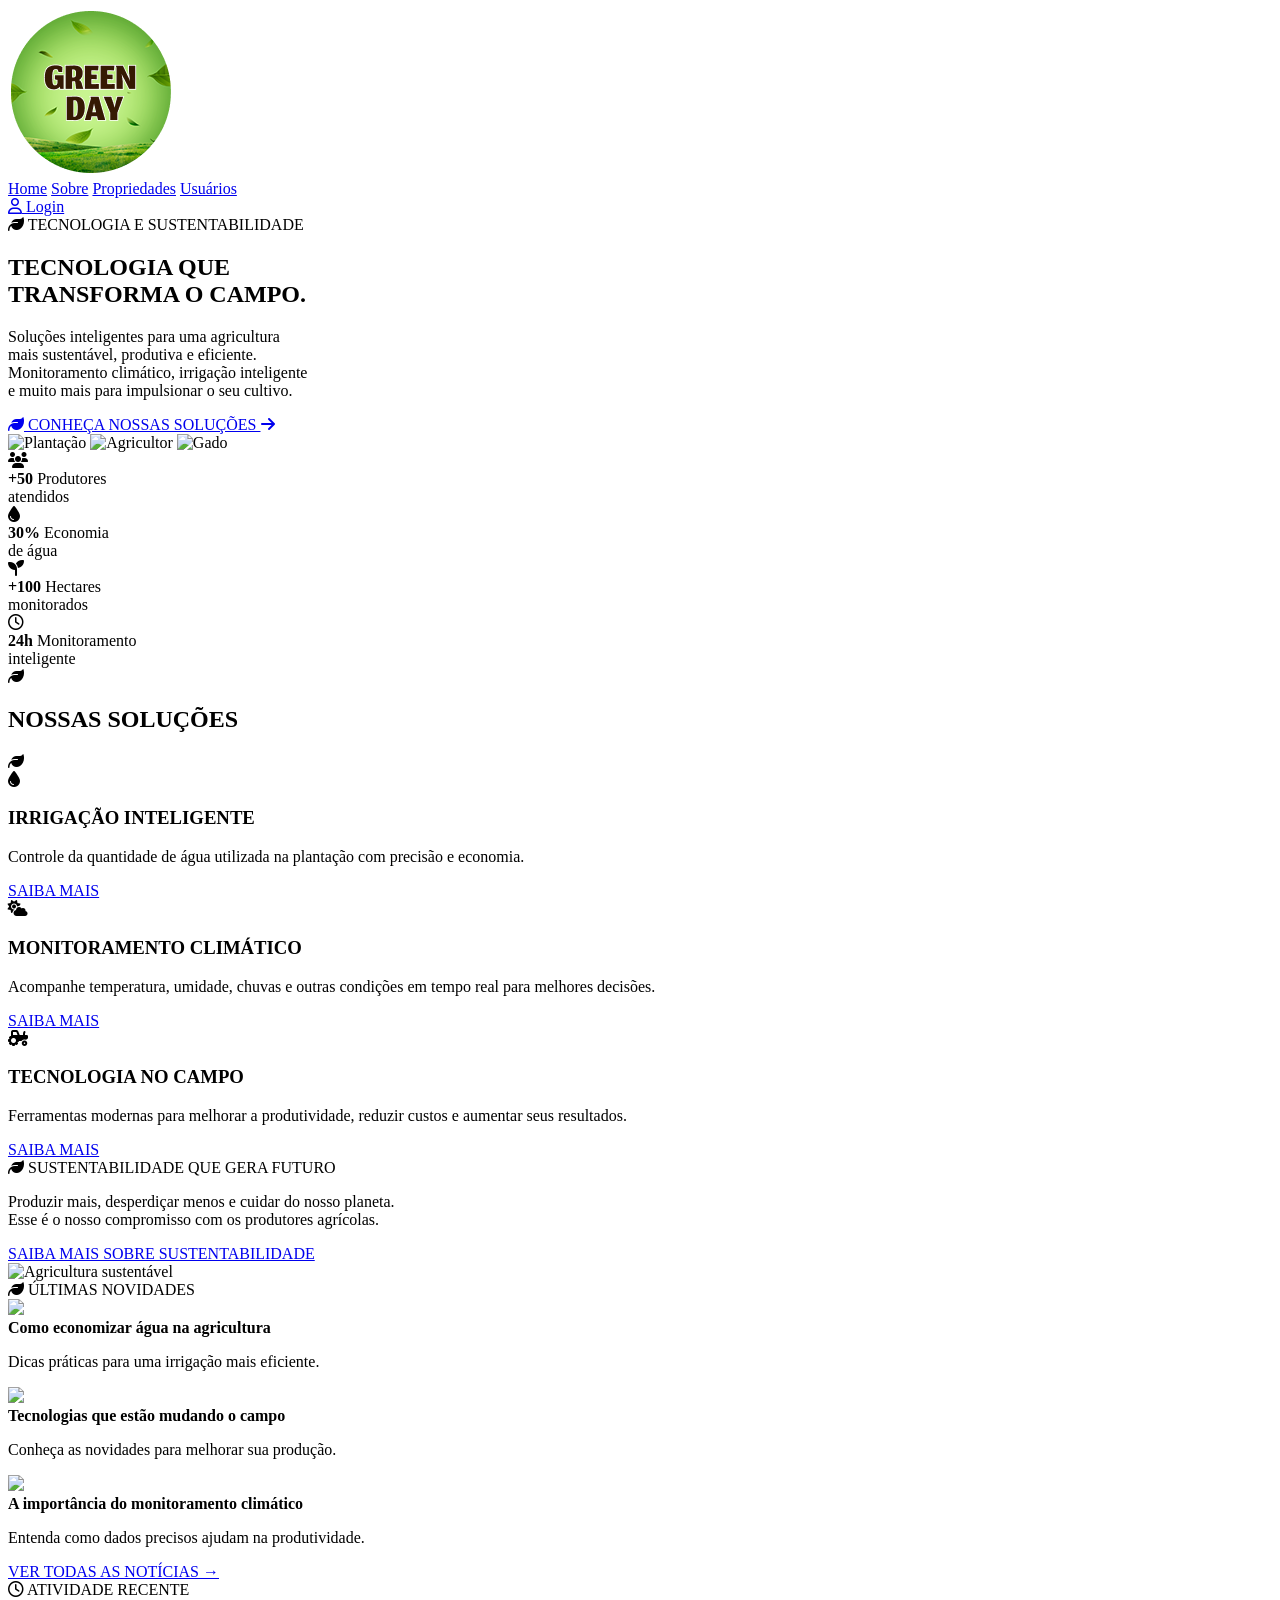
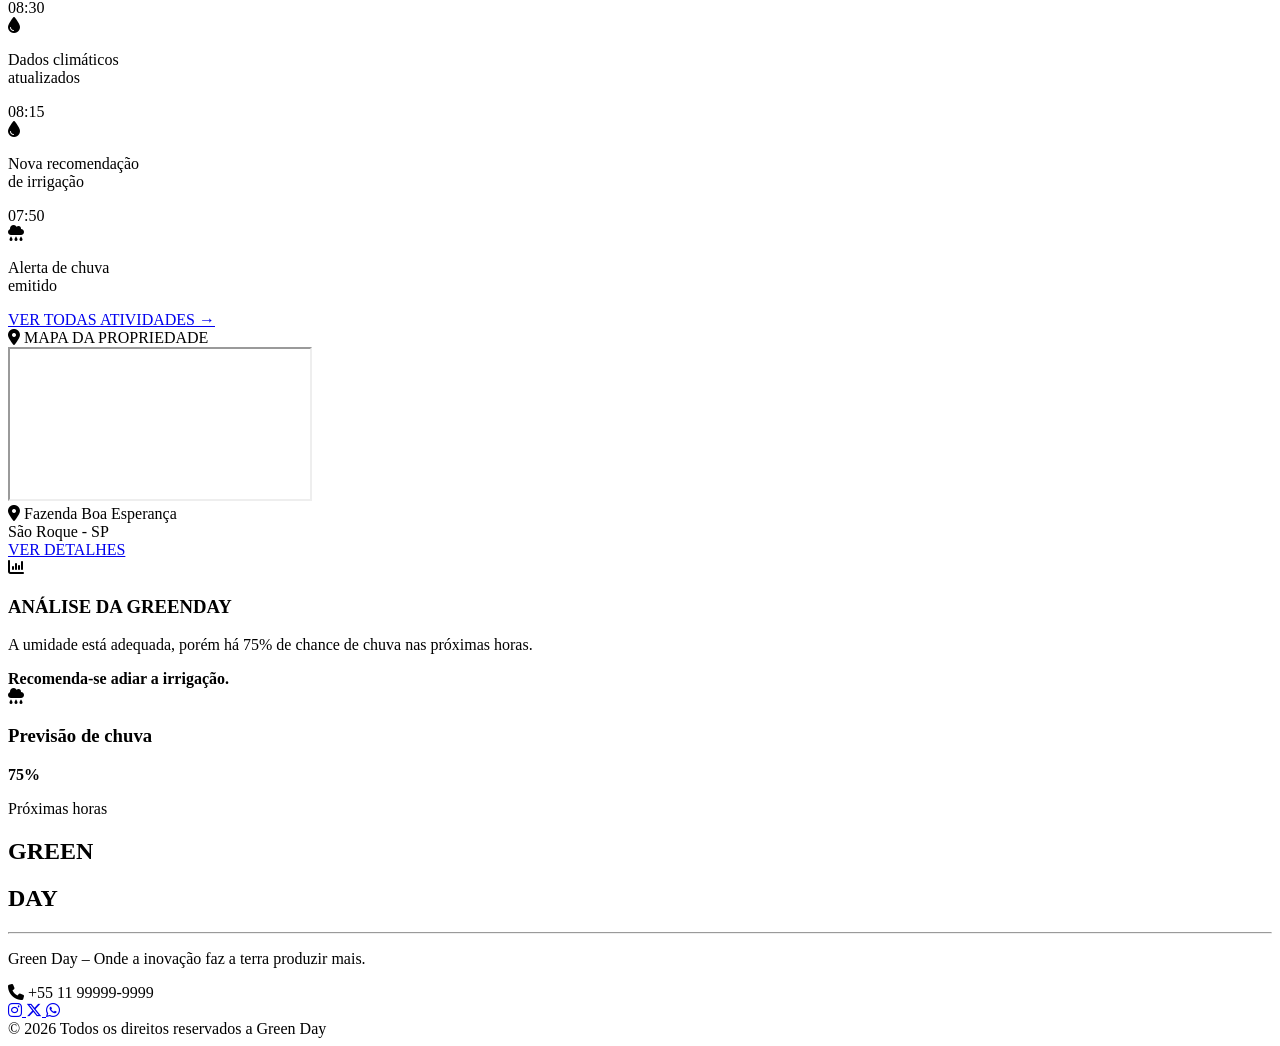
==== Green_Day/index.html @ 3f0b449b "Add files via upload" ====
<!DOCTYPE html>
<html lang="pt-BR">

<head>
    <meta charset="UTF-8">
    <meta name="viewport" content="width=device-width, initial-scale=1.0">

    <title>Green Day | Tecnologia e Sustentabilidade</title>

    <link rel="stylesheet" href="/css/style.css">

    <!-- Google Fonts -->
    <link rel="preconnect" href="https://fonts.googleapis.com">
    <link rel="preconnect" href="https://fonts.gstatic.com" crossorigin>
    <link href="https://fonts.googleapis.com/css2?family=Montserrat:wght@400;500;600;700;800;900&display=swap"
        rel="stylesheet">

    <!-- Ícones -->
    <link rel="stylesheet" href="https://cdnjs.cloudflare.com/ajax/libs/font-awesome/6.5.2/css/all.min.css">
</head>

<!-- ================= HEADER ================= -->

<header class="header">

    <img src="img/logo-green-day.png" class="logo">

    <nav class="menu">
        <a href="/index.html">Home</a>
        <a href="/paginas/sobre.html">Sobre</a>
        <a href="/paginas/propriedades.html">Propriedades</a>
        <a href="/paginas/usuario.html">Usuários</a>
    </nav>

    <a href="/paginas/login.html" class="login">
        <i class="fa-regular fa-user"></i>
        Login
    </a>

</header>


<!-- ================= CONTEÚDO ================= -->

<main class="container">


    <!-- ================= HERO ================= -->

    <section class="hero">

        <div class="hero-text">

            <div class="mini-titulo">
                <i class="fa-solid fa-leaf"></i>
                TECNOLOGIA E SUSTENTABILIDADE
            </div>

            <h1>
                TECNOLOGIA QUE
                <br>
                TRANSFORMA O CAMPO.
            </h1>

            <p>
                Soluções inteligentes para uma agricultura
                <br>
                mais sustentável, produtiva e eficiente.
                <br>
                Monitoramento climático, irrigação inteligente
                <br>
                e muito mais para impulsionar o seu cultivo.
            </p>

            <a href="#" class="btn-principal">
                <i class="fa-solid fa-leaf"></i>
                CONHEÇA NOSSAS SOLUÇÕES
                <i class="fa-solid fa-arrow-right"></i>
            </a>

        </div>


        <!-- Imagens -->

        <div class="hero-imagens">

            <img src="https://images.unsplash.com/photo-1500382017468-9049fed747ef?auto=format&fit=crop&w=700&q=80"
                alt="Plantação">

            <img src="https://images.unsplash.com/photo-1625246333195-78d9c38ad449?auto=format&fit=crop&w=700&q=80"
                alt="Agricultor">

            <img src="https://images.unsplash.com/photo-1560493676-04071c5f467b?auto=format&fit=crop&w=700&q=80"
                alt="Gado">


        </div>

    </section>
    <!-- ================= INDICADORES ================= -->

    <section class="indicadores">

        <div class="indicador">

            <i class="fa-solid fa-users"></i>

            <div>
                <strong>+50</strong>
                <span>Produtores<br>atendidos</span>
            </div>

        </div>


        <div class="linha"></div>


        <div class="indicador">

            <i class="fa-solid fa-droplet"></i>

            <div>
                <strong>30%</strong>
                <span>Economia<br>de água</span>
            </div>

        </div>


        <div class="linha"></div>


        <div class="indicador">

            <i class="fa-solid fa-seedling"></i>

            <div>
                <strong>+100</strong>
                <span>Hectares<br>monitorados</span>
            </div>

        </div>


        <div class="linha"></div>


        <div class="indicador">

            <i class="fa-regular fa-clock"></i>

            <div>
                <strong>24h</strong>
                <span>Monitoramento<br>inteligente</span>
            </div>

        </div>

    </section>



    <!-- ================= TÍTULO SOLUÇÕES ================= -->

    <div class="titulo-secao">

        <i class="fa-solid fa-leaf"></i>

        <h2>NOSSAS SOLUÇÕES</h2>

        <i class="fa-solid fa-leaf"></i>

    </div>



    <!-- ================= SOLUÇÕES ================= -->

    <section class="solucoes">

        <article class="card-solucao">

            <div class="icone-solucao">
                <i class="fa-solid fa-droplet"></i>
            </div>

            <h3>IRRIGAÇÃO INTELIGENTE</h3>

            <p>
                Controle da quantidade de água
                utilizada na plantação com precisão
                e economia.
            </p>

            <a href="#">SAIBA MAIS</a>

        </article>


        <article class="card-solucao">

            <div class="icone-solucao">
                <i class="fa-solid fa-cloud-sun"></i>
            </div>

            <h3>MONITORAMENTO CLIMÁTICO</h3>

            <p>
                Acompanhe temperatura, umidade,
                chuvas e outras condições em tempo
                real para melhores decisões.
            </p>

            <a href="#">SAIBA MAIS</a>

        </article>


        <article class="card-solucao">

            <div class="icone-solucao">
                <i class="fa-solid fa-tractor"></i>
            </div>

            <h3>TECNOLOGIA NO CAMPO</h3>

            <p>
                Ferramentas modernas para melhorar
                a produtividade, reduzir custos e
                aumentar seus resultados.
            </p>

            <a href="#">SAIBA MAIS</a>

        </article>

    </section>



    <!-- ================= SUSTENTABILIDADE ================= -->

    <section class="sustentabilidade">

        <div class="sust-texto">

            <div class="sust-titulo">
                <i class="fa-solid fa-leaf"></i>
                SUSTENTABILIDADE QUE GERA FUTURO
            </div>

            <p>
                Produzir mais, desperdiçar menos e cuidar
                do nosso planeta.
                <br>
                Esse é o nosso compromisso com os
                produtores agrícolas.
            </p>

            <a href="#">SAIBA MAIS SOBRE SUSTENTABILIDADE</a>

        </div>


        <img src="https://images.unsplash.com/photo-1464226184884-fa280b87c399?auto=format&fit=crop&w=1000&q=80"
            alt="Agricultura sustentável">

    </section>
    <!-- ================= PAINEL INFORMAÇÕES ================= -->

    <section class="painel">


        <!-- ÚLTIMAS NOVIDADES -->

        <div class="painel-card">

            <div class="painel-titulo">
                <i class="fa-solid fa-leaf"></i>
                ÚLTIMAS NOVIDADES
            </div>


            <div class="noticia">

                <img src="https://images.unsplash.com/photo-1499529112087-3cb3b73cec95?auto=format&fit=crop&w=200&q=80">

                <div>
                    <strong>
                        Como economizar água na agricultura
                    </strong>

                    <p>
                        Dicas práticas para uma
                        irrigação mais eficiente.
                    </p>
                </div>

            </div>


            <div class="noticia">

                <img src="https://images.unsplash.com/photo-1625246333195-78d9c38ad449?auto=format&fit=crop&w=200&q=80">

                <div>
                    <strong>
                        Tecnologias que estão mudando o campo
                    </strong>

                    <p>
                        Conheça as novidades
                        para melhorar sua produção.
                    </p>
                </div>

            </div>


            <div class="noticia">

                <img src="https://images.unsplash.com/photo-1501004318641-b39e6451bec6?auto=format&fit=crop&w=200&q=80">

                <div>
                    <strong>
                        A importância do monitoramento climático
                    </strong>

                    <p>
                        Entenda como dados precisos
                        ajudam na produtividade.
                    </p>
                </div>

            </div>


            <a href="#" class="ver-todos">
                VER TODAS AS NOTÍCIAS →
            </a>

        </div>



        <!-- ATIVIDADE RECENTE -->

        <div class="painel-card">

            <div class="painel-titulo">
                <i class="fa-regular fa-clock"></i>
                ATIVIDADE RECENTE
            </div>


            <div class="atividade">

                <span>08:30</span>

                <div class="bolinha">
                    <i class="fa-solid fa-droplet"></i>
                </div>

                <p>
                    Dados climáticos
                    <br>
                    atualizados
                </p>

            </div>


            <div class="atividade">

                <span>08:15</span>

                <div class="bolinha">
                    <i class="fa-solid fa-droplet"></i>
                </div>

                <p>
                    Nova recomendação
                    <br>
                    de irrigação
                </p>

            </div>


            <div class="atividade">

                <span>07:50</span>

                <div class="bolinha">
                    <i class="fa-solid fa-cloud-rain"></i>
                </div>

                <p>
                    Alerta de chuva
                    <br>
                    emitido
                </p>

            </div>


            <a href="#" class="ver-todos">
                VER TODAS ATIVIDADES →
            </a>

        </div>



        <!-- MAPA -->

        <div class="painel-card">

            <div class="painel-titulo">
                <i class="fa-solid fa-location-dot"></i>
                MAPA DA PROPRIEDADE
            </div>


            <div class="mapa">

                <iframe
                    src="https://www.openstreetmap.org/export/embed.html?bbox=-47.10%2C-23.55%2C-46.95%2C-23.40&layer=mapnik"
                    loading="lazy">
                </iframe>

            </div>


            <div class="localizacao">

                <i class="fa-solid fa-location-dot"></i>

                <span>
                    Fazenda Boa Esperança
                    <br>
                    São Roque - SP
                </span>

            </div>


            <a href="#" class="btn-detalhes">
                VER DETALHES
            </a>

        </div>

    </section>



    <!-- ================= ANÁLISE ================= -->

    <section class="analise">


        <div class="analise-card">

            <div class="analise-icone">
                <i class="fa-solid fa-chart-column"></i>
            </div>

            <div>

                <h3>
                    ANÁLISE DA GREENDAY
                </h3>

                <p>
                    A umidade está adequada, porém há 75%
                    de chance de chuva nas próximas horas.
                </p>

                <strong>
                    Recomenda-se adiar a irrigação.
                </strong>

            </div>

        </div>



        <div class="analise-card chuva">

            <div class="analise-icone">
                <i class="fa-solid fa-cloud-rain"></i>
            </div>

            <div>

                <h3>
                    Previsão de chuva
                </h3>

                <strong class="porcentagem">
                    75%
                </strong>

                <p>
                    Próximas horas
                </p>

            </div>

        </div>

    </section>

</main>



<!-- ================= FOOTER ================= -->

<footer class="footer">

    <div class="footer-container">

        <!-- Logo -->
        <div class="logo">
            <h2>GREEN</h2>
            <h2>DAY</h2>
        </div>

        <hr>

        <div class="footer-content">

            <!-- Frase -->
            <div class="footer-text">
                <p>Green Day – Onde a inovação faz a terra produzir mais.</p>
            </div>

            <!-- Contato -->
            <div class="footer-right">

                <div class="telefone">
                    <i class="fa-solid fa-phone"></i>
                    <span>+55 11 99999-9999</span>
                </div>

                <!-- Redes sociais -->
                <div class="redes">

                    <a href="#">
                        <i class="fa-brands fa-instagram"></i>
                    </a>

                    <a href="#">
                        <i class="fa-brands fa-x-twitter"></i>
                    </a>

                    <a href="#">
                        <i class="fa-brands fa-whatsapp"></i>
                    </a>

                </div>

            </div>

        </div>

        <!-- Copyright -->
        <div class="copyright">
            © 2026 Todos os direitos reservados a Green Day
        </div>

    </div>

</footer>

</body
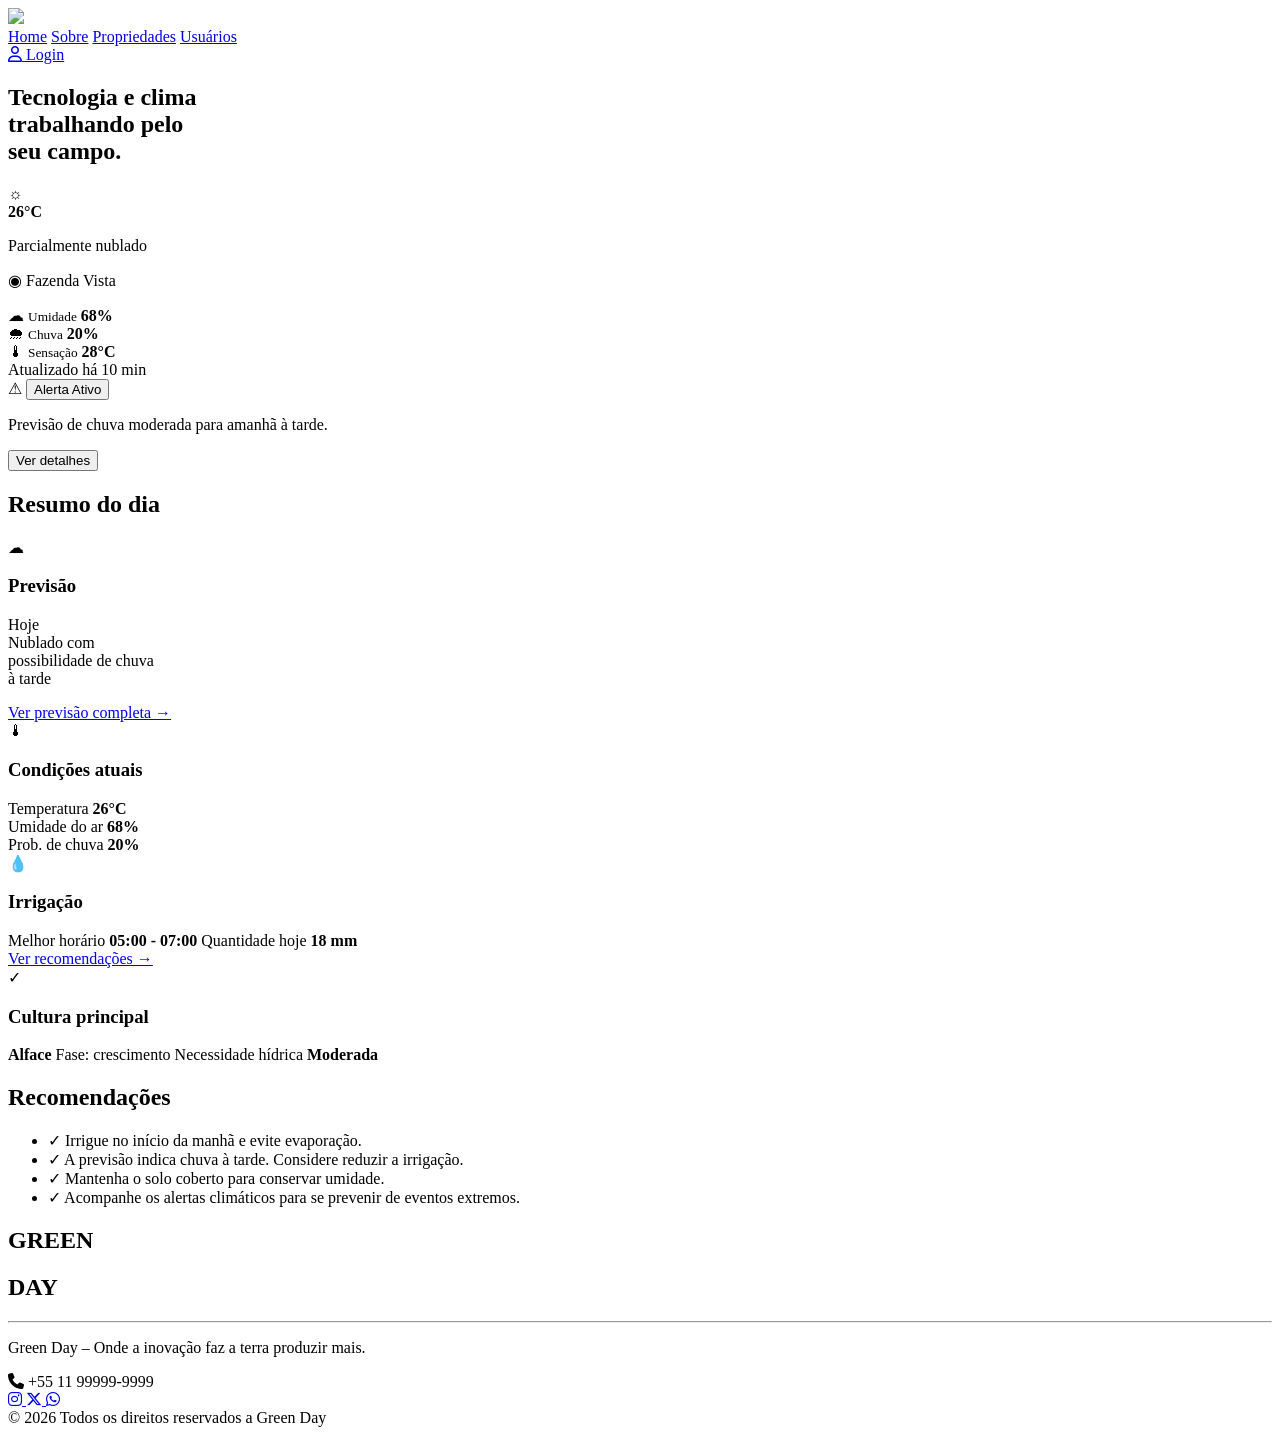
==== commit da8e8300: "Add files via upload" ====
--- a/Green_Day/index.html
+++ b/Green_Day/index.html
@@ -5,577 +5,327 @@
     <meta charset="UTF-8">
     <meta name="viewport" content="width=device-width, initial-scale=1.0">
 
-    <title>Green Day | Tecnologia e Sustentabilidade</title>
-
-    <link rel="stylesheet" href="/css/style.css">
-
-    <!-- Google Fonts -->
-    <link rel="preconnect" href="https://fonts.googleapis.com">
-    <link rel="preconnect" href="https://fonts.gstatic.com" crossorigin>
-    <link href="https://fonts.googleapis.com/css2?family=Montserrat:wght@400;500;600;700;800;900&display=swap"
-        rel="stylesheet">
-
-    <!-- Ícones -->
+    <title>Dashboard - Green Day</title>
     <link rel="stylesheet" href="https://cdnjs.cloudflare.com/ajax/libs/font-awesome/6.5.2/css/all.min.css">
 </head>
-
-<!-- ================= HEADER ================= -->
-
-<header class="header">
-
-    <img src="img/logo-green-day.png" class="logo">
-
-    <nav class="menu">
-        <a href="/index.html">Home</a>
-        <a href="/paginas/sobre.html">Sobre</a>
-        <a href="/paginas/propriedades.html">Propriedades</a>
-        <a href="/paginas/usuario.html">Usuários</a>
-    </nav>
-
-    <a href="/paginas/login.html" class="login">
-        <i class="fa-regular fa-user"></i>
-        Login
-    </a>
-
-</header>
-
-
-<!-- ================= CONTEÚDO ================= -->
-
-<main class="container">
-
+    <!-- CSS -->
+    <link rel="stylesheet" href="/css/style.css">
+</head>
+
+<body>
+
+
+
+    <!-- ================= HEADER ================= -->
+
+    <header class="header">
+
+        <img src="/img/logo-green-day.png" class="logo">
+
+        <nav class="menu">
+            <a href="/index.html">Home</a>
+            <a href="/paginas/sobre.html">Sobre</a>
+            <a href="/paginas/propriedades.html">Propriedades</a>
+            <a href="/paginas/usuario.html">Usuários</a>
+        </nav>
+
+        <a href="/paginas/login.html" class="login">
+            <i class="fa-regular fa-user"></i>
+            Login
+        </a>
+
+    </header>
 
     <!-- ================= HERO ================= -->
-
     <section class="hero">
 
-        <div class="hero-text">
-
-            <div class="mini-titulo">
-                <i class="fa-solid fa-leaf"></i>
-                TECNOLOGIA E SUSTENTABILIDADE
-            </div>
-
-            <h1>
-                TECNOLOGIA QUE
-                <br>
-                TRANSFORMA O CAMPO.
-            </h1>
-
-            <p>
-                Soluções inteligentes para uma agricultura
-                <br>
-                mais sustentável, produtiva e eficiente.
-                <br>
-                Monitoramento climático, irrigação inteligente
-                <br>
-                e muito mais para impulsionar o seu cultivo.
-            </p>
-
-            <a href="#" class="btn-principal">
-                <i class="fa-solid fa-leaf"></i>
-                CONHEÇA NOSSAS SOLUÇÕES
-                <i class="fa-solid fa-arrow-right"></i>
-            </a>
+
+        <div class="hero-overlay"></div>
+
+        <div class="hero-content">
+
+
+            <div class="hero-title">
+                <h1>
+                    Tecnologia e clima<br>
+                    trabalhando pelo<br>
+                    seu campo.
+                </h1>
+            </div>
+
+            <!-- CARD DO CLIMA -->
+            <div class="weather-card">
+
+                <div class="weather-top">
+                    <div class="weather-icon">☼</div>
+
+                    <div class="temperature">
+                        <strong>26°C</strong>
+                    </div>
+                </div>
+
+                <p class="weather-description">
+                    Parcialmente nublado
+                </p>
+
+                <p class="location">
+                    ◉ Fazenda Vista
+                </p>
+
+                <div class="weather-info">
+
+                    <div>
+                        <span>☁</span>
+                        <small>Umidade</small>
+                        <strong>68%</strong>
+                    </div>
+
+                    <div>
+                        <span>🌧</span>
+                        <small>Chuva</small>
+                        <strong>20%</strong>
+                    </div>
+
+                    <div>
+                        <span>🌡</span>
+                        <small>Sensação</small>
+                        <strong>28°C</strong>
+                    </div>
+
+                </div>
+
+                <div class="weather-update">
+                    Atualizado há 10 min
+                </div>
+
+            </div>
 
         </div>
 
-
-        <!-- Imagens -->
-
-        <div class="hero-imagens">
-
-            <img src="https://images.unsplash.com/photo-1500382017468-9049fed747ef?auto=format&fit=crop&w=700&q=80"
-                alt="Plantação">
-
-            <img src="https://images.unsplash.com/photo-1625246333195-78d9c38ad449?auto=format&fit=crop&w=700&q=80"
-                alt="Agricultor">
-
-            <img src="https://images.unsplash.com/photo-1560493676-04071c5f467b?auto=format&fit=crop&w=700&q=80"
-                alt="Gado">
-
+    </section>
+
+
+    <!-- ================= CONTEÚDO ================= -->
+    <main class="container">
+
+        <!-- ALERTA -->
+        <div class="alert">
+
+            <div class="alert-left">
+                <span class="alert-icon">⚠</span>
+
+                <button>Alerta Ativo</button>
+
+                <p>
+                    Previsão de chuva moderada para amanhã à tarde.
+                </p>
+            </div>
+
+            <button>Ver detalhes</button>
 
         </div>
 
-    </section>
-    <!-- ================= INDICADORES ================= -->
-
-    <section class="indicadores">
-
-        <div class="indicador">
-
-            <i class="fa-solid fa-users"></i>
-
-            <div>
-                <strong>+50</strong>
-                <span>Produtores<br>atendidos</span>
+
+        <!-- RESUMO -->
+        <section class="summary">
+
+            <h2>Resumo do dia</h2>
+
+            <div class="cards">
+
+
+                <!-- CARD PREVISÃO -->
+                <div class="info-card">
+
+                    <div class="card-header">
+                        <div class="card-icon">☁</div>
+                        <h3>Previsão</h3>
+                    </div>
+
+                    <p>
+                        Hoje<br>
+                        Nublado com<br>
+                        possibilidade de chuva<br>
+                        à tarde
+                    </p>
+
+                    <a href="#">
+                        Ver previsão completa →
+                    </a>
+
+                </div>
+
+
+                <!-- CARD CONDIÇÕES -->
+                <div class="info-card">
+
+                    <div class="card-header">
+                        <div class="card-icon">🌡</div>
+                        <h3>Condições atuais</h3>
+                    </div>
+
+                    <div class="data-row">
+                        <span>Temperatura</span>
+                        <strong>26°C</strong>
+                    </div>
+
+                    <div class="data-row">
+                        <span>Umidade do ar</span>
+                        <strong>68%</strong>
+                    </div>
+
+                    <div class="data-row">
+                        <span>Prob. de chuva</span>
+                        <strong>20%</strong>
+                    </div>
+
+                </div>
+
+
+                <!-- CARD IRRIGAÇÃO -->
+                <div class="info-card">
+
+                    <div class="card-header">
+                        <div class="card-icon blue">💧</div>
+                        <h3>Irrigação</h3>
+                    </div>
+
+                    <div class="irrigation-info">
+
+                        <span>Melhor horário</span>
+                        <strong>05:00 - 07:00</strong>
+
+                        <span>Quantidade hoje</span>
+                        <strong>18 mm</strong>
+
+                    </div>
+
+                    <a href="#">
+                        Ver recomendações →
+                    </a>
+
+                </div>
+
+
+                <!-- CARD CULTURA -->
+                <div class="info-card">
+
+                    <div class="card-header">
+                        <div class="crop-icon">✓</div>
+                        <h3>Cultura principal</h3>
+                    </div>
+
+                    <div class="crop">
+
+                        <strong>Alface</strong>
+
+                        <span>Fase: crescimento</span>
+
+                        <span>Necessidade hídrica</span>
+
+                        <strong>Moderada</strong>
+
+                    </div>
+
+                </div>
+
+            </div>
+
+        </section>
+
+
+        <!-- ================= RECOMENDAÇÕES ================= -->
+
+        <section class="recommendations">
+
+            <h2>Recomendações</h2>
+
+            <ul>
+
+                <li>
+                    <span>✓</span>
+                    Irrigue no início da manhã e evite evaporação.
+                </li>
+
+                <li>
+                    <span>✓</span>
+                    A previsão indica chuva à tarde. Considere reduzir a irrigação.
+                </li>
+
+                <li>
+                    <span>✓</span>
+                    Mantenha o solo coberto para conservar umidade.
+                </li>
+
+                <li>
+                    <span>✓</span>
+                    Acompanhe os alertas climáticos para se prevenir de eventos extremos.
+                </li>
+
+            </ul>
+
+        </section>
+
+    </main>
+
+      <!-- ================= FOOTER ================= -->
+
+    <footer class="footer">
+
+        <div class="footer-container">
+
+            <!-- Logo -->
+            <div class="logo">
+                <h2>GREEN</h2>
+                <h2>DAY</h2>
+            </div>
+
+            <hr>
+
+            <div class="footer-content">
+
+                <!-- Frase -->
+                <div class="footer-text">
+                    <p>Green Day – Onde a inovação faz a terra produzir mais.</p>
+                </div>
+
+                <!-- Contato -->
+                <div class="footer-right">
+
+                    <div class="telefone">
+                        <i class="fa-solid fa-phone"></i>
+                        <span>+55 11 99999-9999</span>
+                    </div>
+
+                    <!-- Redes sociais -->
+                    <div class="redes">
+
+                        <a href="#">
+                            <i class="fa-brands fa-instagram"></i>
+                        </a>
+
+                        <a href="#">
+                            <i class="fa-brands fa-x-twitter"></i>
+                        </a>
+
+                        <a href="#">
+                            <i class="fa-brands fa-whatsapp"></i>
+                        </a>
+
+                    </div>
+
+                </div>
+
+            </div>
+
+            <!-- Copyright -->
+            <div class="copyright">
+                © 2026 Todos os direitos reservados a Green Day
             </div>
 
         </div>
 
-
-        <div class="linha"></div>
-
-
-        <div class="indicador">
-
-            <i class="fa-solid fa-droplet"></i>
-
-            <div>
-                <strong>30%</strong>
-                <span>Economia<br>de água</span>
-            </div>
-
-        </div>
-
-
-        <div class="linha"></div>
-
-
-        <div class="indicador">
-
-            <i class="fa-solid fa-seedling"></i>
-
-            <div>
-                <strong>+100</strong>
-                <span>Hectares<br>monitorados</span>
-            </div>
-
-        </div>
-
-
-        <div class="linha"></div>
-
-
-        <div class="indicador">
-
-            <i class="fa-regular fa-clock"></i>
-
-            <div>
-                <strong>24h</strong>
-                <span>Monitoramento<br>inteligente</span>
-            </div>
-
-        </div>
-
-    </section>
-
-
-
-    <!-- ================= TÍTULO SOLUÇÕES ================= -->
-
-    <div class="titulo-secao">
-
-        <i class="fa-solid fa-leaf"></i>
-
-        <h2>NOSSAS SOLUÇÕES</h2>
-
-        <i class="fa-solid fa-leaf"></i>
-
-    </div>
-
-
-
-    <!-- ================= SOLUÇÕES ================= -->
-
-    <section class="solucoes">
-
-        <article class="card-solucao">
-
-            <div class="icone-solucao">
-                <i class="fa-solid fa-droplet"></i>
-            </div>
-
-            <h3>IRRIGAÇÃO INTELIGENTE</h3>
-
-            <p>
-                Controle da quantidade de água
-                utilizada na plantação com precisão
-                e economia.
-            </p>
-
-            <a href="#">SAIBA MAIS</a>
-
-        </article>
-
-
-        <article class="card-solucao">
-
-            <div class="icone-solucao">
-                <i class="fa-solid fa-cloud-sun"></i>
-            </div>
-
-            <h3>MONITORAMENTO CLIMÁTICO</h3>
-
-            <p>
-                Acompanhe temperatura, umidade,
-                chuvas e outras condições em tempo
-                real para melhores decisões.
-            </p>
-
-            <a href="#">SAIBA MAIS</a>
-
-        </article>
-
-
-        <article class="card-solucao">
-
-            <div class="icone-solucao">
-                <i class="fa-solid fa-tractor"></i>
-            </div>
-
-            <h3>TECNOLOGIA NO CAMPO</h3>
-
-            <p>
-                Ferramentas modernas para melhorar
-                a produtividade, reduzir custos e
-                aumentar seus resultados.
-            </p>
-
-            <a href="#">SAIBA MAIS</a>
-
-        </article>
-
-    </section>
-
-
-
-    <!-- ================= SUSTENTABILIDADE ================= -->
-
-    <section class="sustentabilidade">
-
-        <div class="sust-texto">
-
-            <div class="sust-titulo">
-                <i class="fa-solid fa-leaf"></i>
-                SUSTENTABILIDADE QUE GERA FUTURO
-            </div>
-
-            <p>
-                Produzir mais, desperdiçar menos e cuidar
-                do nosso planeta.
-                <br>
-                Esse é o nosso compromisso com os
-                produtores agrícolas.
-            </p>
-
-            <a href="#">SAIBA MAIS SOBRE SUSTENTABILIDADE</a>
-
-        </div>
-
-
-        <img src="https://images.unsplash.com/photo-1464226184884-fa280b87c399?auto=format&fit=crop&w=1000&q=80"
-            alt="Agricultura sustentável">
-
-    </section>
-    <!-- ================= PAINEL INFORMAÇÕES ================= -->
-
-    <section class="painel">
-
-
-        <!-- ÚLTIMAS NOVIDADES -->
-
-        <div class="painel-card">
-
-            <div class="painel-titulo">
-                <i class="fa-solid fa-leaf"></i>
-                ÚLTIMAS NOVIDADES
-            </div>
-
-
-            <div class="noticia">
-
-                <img src="https://images.unsplash.com/photo-1499529112087-3cb3b73cec95?auto=format&fit=crop&w=200&q=80">
-
-                <div>
-                    <strong>
-                        Como economizar água na agricultura
-                    </strong>
-
-                    <p>
-                        Dicas práticas para uma
-                        irrigação mais eficiente.
-                    </p>
-                </div>
-
-            </div>
-
-
-            <div class="noticia">
-
-                <img src="https://images.unsplash.com/photo-1625246333195-78d9c38ad449?auto=format&fit=crop&w=200&q=80">
-
-                <div>
-                    <strong>
-                        Tecnologias que estão mudando o campo
-                    </strong>
-
-                    <p>
-                        Conheça as novidades
-                        para melhorar sua produção.
-                    </p>
-                </div>
-
-            </div>
-
-
-            <div class="noticia">
-
-                <img src="https://images.unsplash.com/photo-1501004318641-b39e6451bec6?auto=format&fit=crop&w=200&q=80">
-
-                <div>
-                    <strong>
-                        A importância do monitoramento climático
-                    </strong>
-
-                    <p>
-                        Entenda como dados precisos
-                        ajudam na produtividade.
-                    </p>
-                </div>
-
-            </div>
-
-
-            <a href="#" class="ver-todos">
-                VER TODAS AS NOTÍCIAS →
-            </a>
-
-        </div>
-
-
-
-        <!-- ATIVIDADE RECENTE -->
-
-        <div class="painel-card">
-
-            <div class="painel-titulo">
-                <i class="fa-regular fa-clock"></i>
-                ATIVIDADE RECENTE
-            </div>
-
-
-            <div class="atividade">
-
-                <span>08:30</span>
-
-                <div class="bolinha">
-                    <i class="fa-solid fa-droplet"></i>
-                </div>
-
-                <p>
-                    Dados climáticos
-                    <br>
-                    atualizados
-                </p>
-
-            </div>
-
-
-            <div class="atividade">
-
-                <span>08:15</span>
-
-                <div class="bolinha">
-                    <i class="fa-solid fa-droplet"></i>
-                </div>
-
-                <p>
-                    Nova recomendação
-                    <br>
-                    de irrigação
-                </p>
-
-            </div>
-
-
-            <div class="atividade">
-
-                <span>07:50</span>
-
-                <div class="bolinha">
-                    <i class="fa-solid fa-cloud-rain"></i>
-                </div>
-
-                <p>
-                    Alerta de chuva
-                    <br>
-                    emitido
-                </p>
-
-            </div>
-
-
-            <a href="#" class="ver-todos">
-                VER TODAS ATIVIDADES →
-            </a>
-
-        </div>
-
-
-
-        <!-- MAPA -->
-
-        <div class="painel-card">
-
-            <div class="painel-titulo">
-                <i class="fa-solid fa-location-dot"></i>
-                MAPA DA PROPRIEDADE
-            </div>
-
-
-            <div class="mapa">
-
-                <iframe
-                    src="https://www.openstreetmap.org/export/embed.html?bbox=-47.10%2C-23.55%2C-46.95%2C-23.40&layer=mapnik"
-                    loading="lazy">
-                </iframe>
-
-            </div>
-
-
-            <div class="localizacao">
-
-                <i class="fa-solid fa-location-dot"></i>
-
-                <span>
-                    Fazenda Boa Esperança
-                    <br>
-                    São Roque - SP
-                </span>
-
-            </div>
-
-
-            <a href="#" class="btn-detalhes">
-                VER DETALHES
-            </a>
-
-        </div>
-
-    </section>
-
-
-
-    <!-- ================= ANÁLISE ================= -->
-
-    <section class="analise">
-
-
-        <div class="analise-card">
-
-            <div class="analise-icone">
-                <i class="fa-solid fa-chart-column"></i>
-            </div>
-
-            <div>
-
-                <h3>
-                    ANÁLISE DA GREENDAY
-                </h3>
-
-                <p>
-                    A umidade está adequada, porém há 75%
-                    de chance de chuva nas próximas horas.
-                </p>
-
-                <strong>
-                    Recomenda-se adiar a irrigação.
-                </strong>
-
-            </div>
-
-        </div>
-
-
-
-        <div class="analise-card chuva">
-
-            <div class="analise-icone">
-                <i class="fa-solid fa-cloud-rain"></i>
-            </div>
-
-            <div>
-
-                <h3>
-                    Previsão de chuva
-                </h3>
-
-                <strong class="porcentagem">
-                    75%
-                </strong>
-
-                <p>
-                    Próximas horas
-                </p>
-
-            </div>
-
-        </div>
-
-    </section>
-
-</main>
-
-
-
-<!-- ================= FOOTER ================= -->
-
-<footer class="footer">
-
-    <div class="footer-container">
-
-        <!-- Logo -->
-        <div class="logo">
-            <h2>GREEN</h2>
-            <h2>DAY</h2>
-        </div>
-
-        <hr>
-
-        <div class="footer-content">
-
-            <!-- Frase -->
-            <div class="footer-text">
-                <p>Green Day – Onde a inovação faz a terra produzir mais.</p>
-            </div>
-
-            <!-- Contato -->
-            <div class="footer-right">
-
-                <div class="telefone">
-                    <i class="fa-solid fa-phone"></i>
-                    <span>+55 11 99999-9999</span>
-                </div>
-
-                <!-- Redes sociais -->
-                <div class="redes">
-
-                    <a href="#">
-                        <i class="fa-brands fa-instagram"></i>
-                    </a>
-
-                    <a href="#">
-                        <i class="fa-brands fa-x-twitter"></i>
-                    </a>
-
-                    <a href="#">
-                        <i class="fa-brands fa-whatsapp"></i>
-                    </a>
-
-                </div>
-
-            </div>
-
-        </div>
-
-        <!-- Copyright -->
-        <div class="copyright">
-            © 2026 Todos os direitos reservados a Green Day
-        </div>
-
-    </div>
-
-</footer>
-
-</body+    </footer>
+</body>
+
+</html>
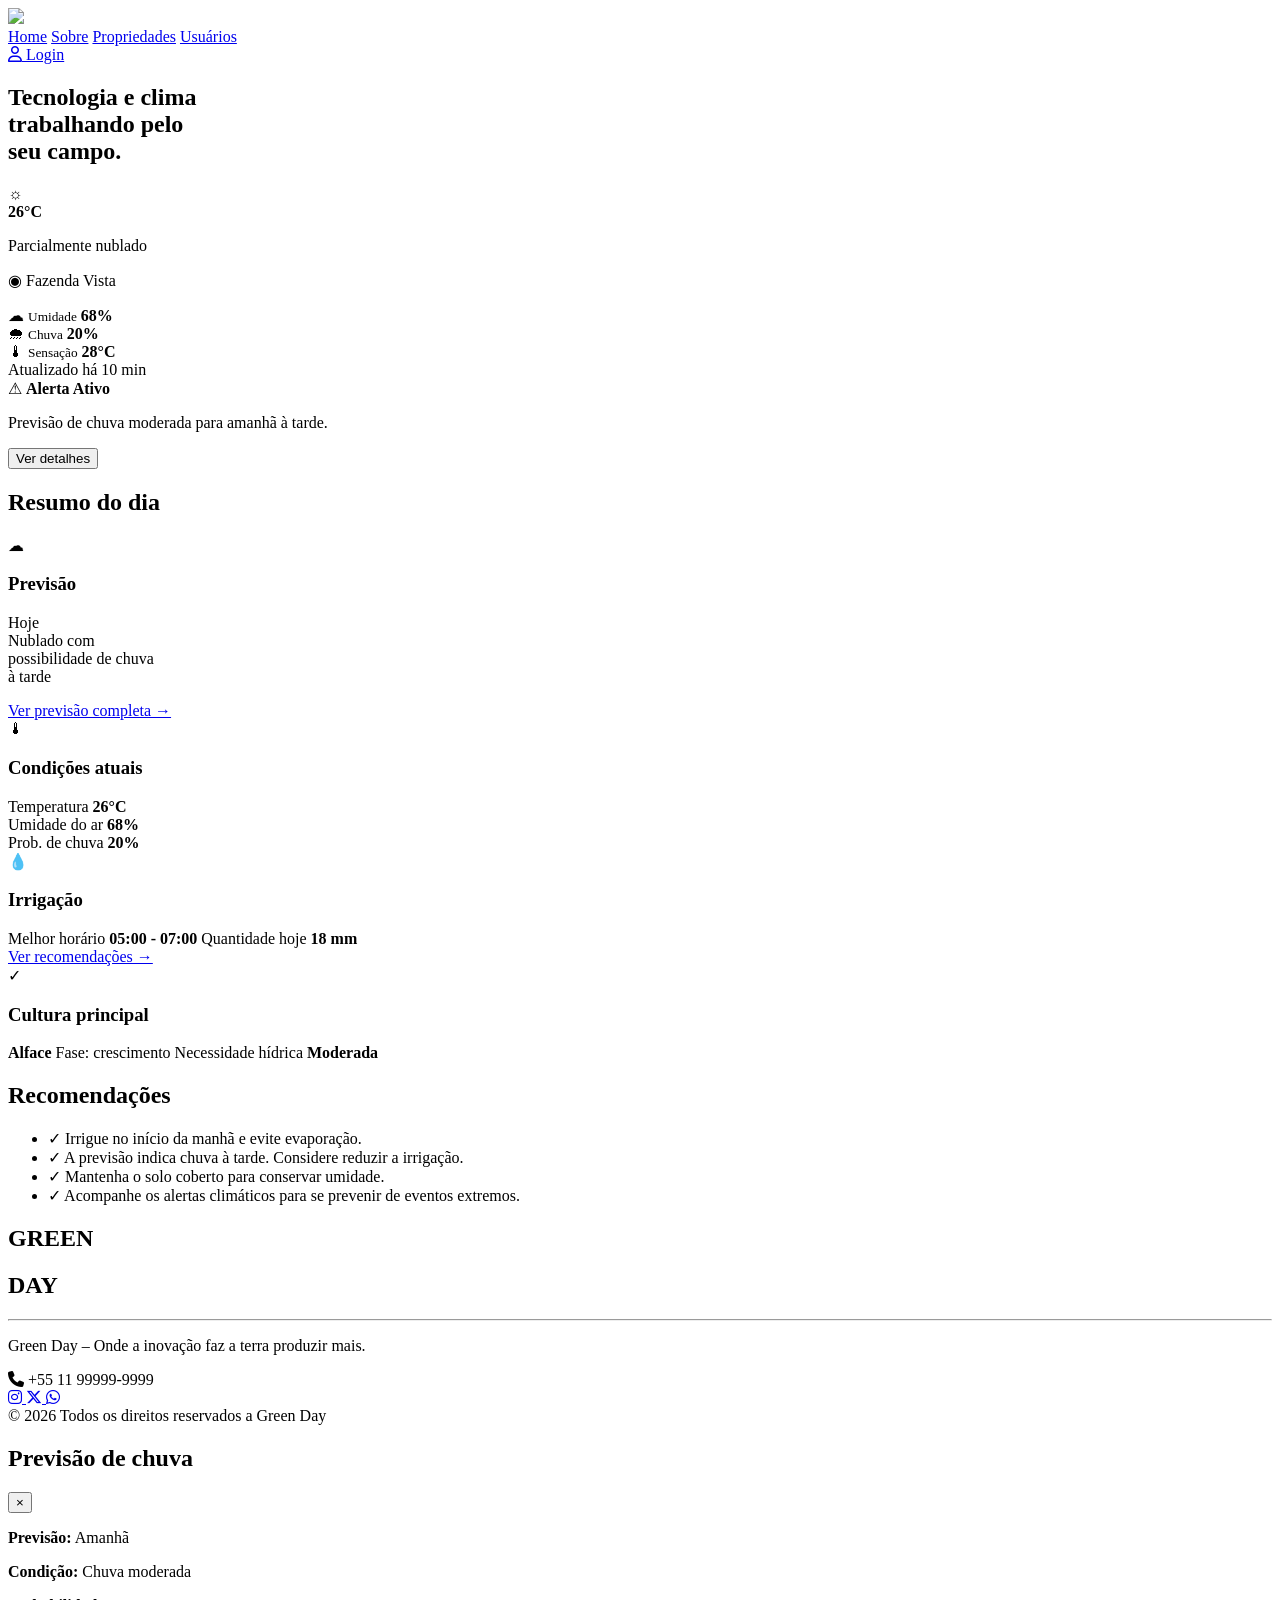
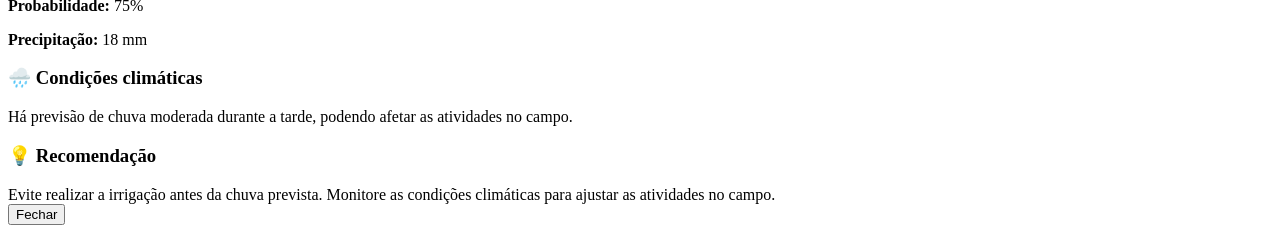
==== commit 45d67fd0: "Add files via upload" ====
--- a/Green_Day/index.html
+++ b/Green_Day/index.html
@@ -8,8 +8,8 @@
     <title>Dashboard - Green Day</title>
     <link rel="stylesheet" href="https://cdnjs.cloudflare.com/ajax/libs/font-awesome/6.5.2/css/all.min.css">
 </head>
-    <!-- CSS -->
-    <link rel="stylesheet" href="/css/style.css">
+<!-- CSS -->
+<link rel="stylesheet" href="/css/style.css">
 </head>
 
 <body>
@@ -114,14 +114,14 @@
             <div class="alert-left">
                 <span class="alert-icon">⚠</span>
 
-                <button>Alerta Ativo</button>
+                <b>Alerta Ativo</b>
 
                 <p>
                     Previsão de chuva moderada para amanhã à tarde.
                 </p>
             </div>
 
-            <button>Ver detalhes</button>
+            <button  class="btn-destaques" onclick="abrirDestaque()">Ver detalhes</button>
 
         </div>
 
@@ -268,7 +268,7 @@
 
     </main>
 
-      <!-- ================= FOOTER ================= -->
+    <!-- ================= FOOTER ================= -->
 
     <footer class="footer">
 
@@ -326,6 +326,71 @@
         </div>
 
     </footer>
+    
+    <div id="modalDestaque" class="modal-overlay">
+
+        <div class="modal-chuva">
+
+            <div class="modal-topo">
+                <h2>Previsão de chuva</h2>
+
+                <button class="fechar" onclick="fecharDestaque()">
+                    ×
+                </button>
+            </div>
+
+            <div class="modal-conteudo">
+
+                <p><strong>Previsão:</strong> Amanhã</p>
+                <p><strong>Condição:</strong> Chuva moderada</p>
+                <p><strong>Probabilidade:</strong> 75%</p>
+                <p><strong>Precipitação:</strong> 18 mm</p>
+
+                <h3>🌧️ Condições climáticas</h3>
+
+                <p>
+                    Há previsão de chuva moderada durante a tarde,
+                    podendo afetar as atividades no campo.
+                </p>
+
+                <h3>💡 Recomendação</h3>
+
+                <div class="recomendacao">
+                    Evite realizar a irrigação antes da chuva prevista.
+                    Monitore as condições climáticas para ajustar
+                    as atividades no campo.
+                </div>
+
+            </div>
+
+            <div class="modal-rodape">
+
+                <button class="btn-fechar" onclick="fecharDestaque()">
+                    Fechar
+                </button>
+
+            </div>
+
+        </div>
+
+    </div>
+
+
+    <!-- JAVASCRIPT DO MODAL -->
+    <script>
+
+        function abrirDestaque() {
+            document.getElementById("modalDestaque").style.display = "flex";
+        }
+
+        function fecharDestaque() {
+            document.getElementById("modalDestaque").style.display = "none";
+        }
+
+    </script>
+
+
+    
 </body>
 
 </html>
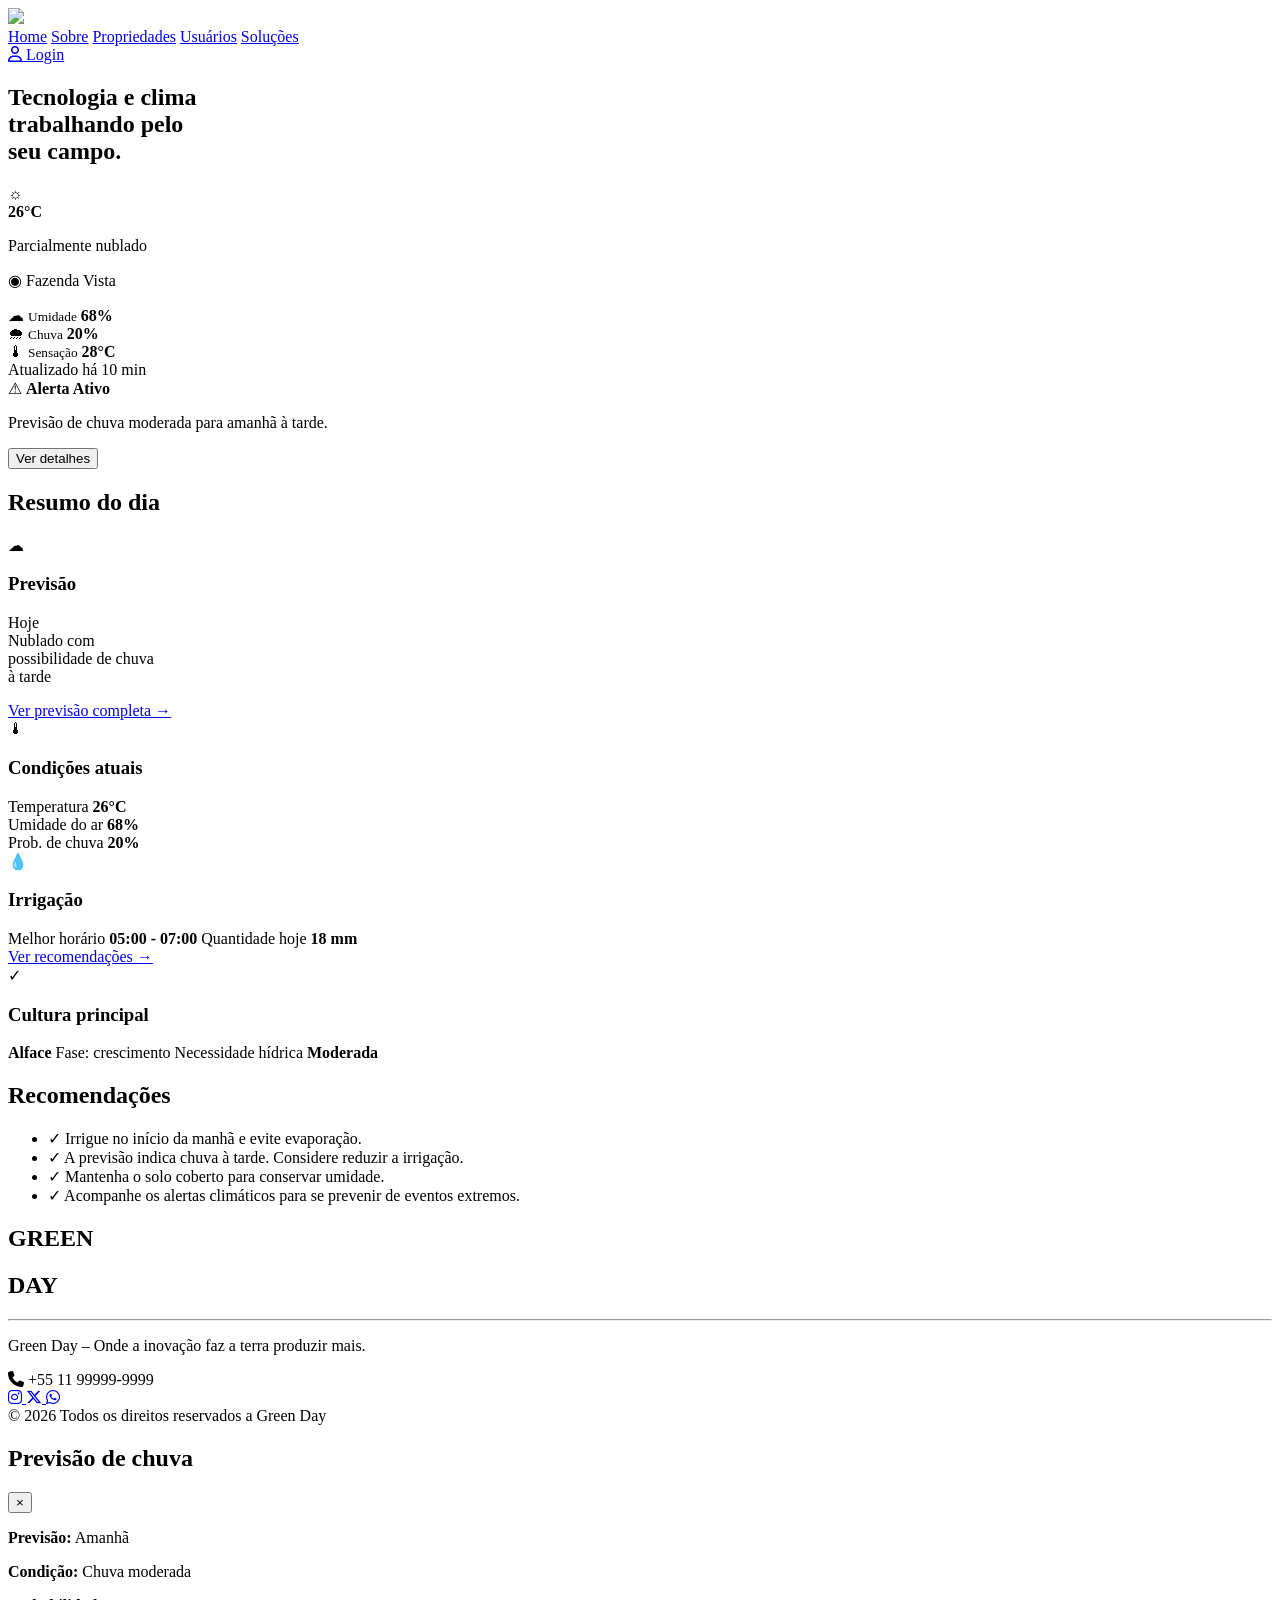
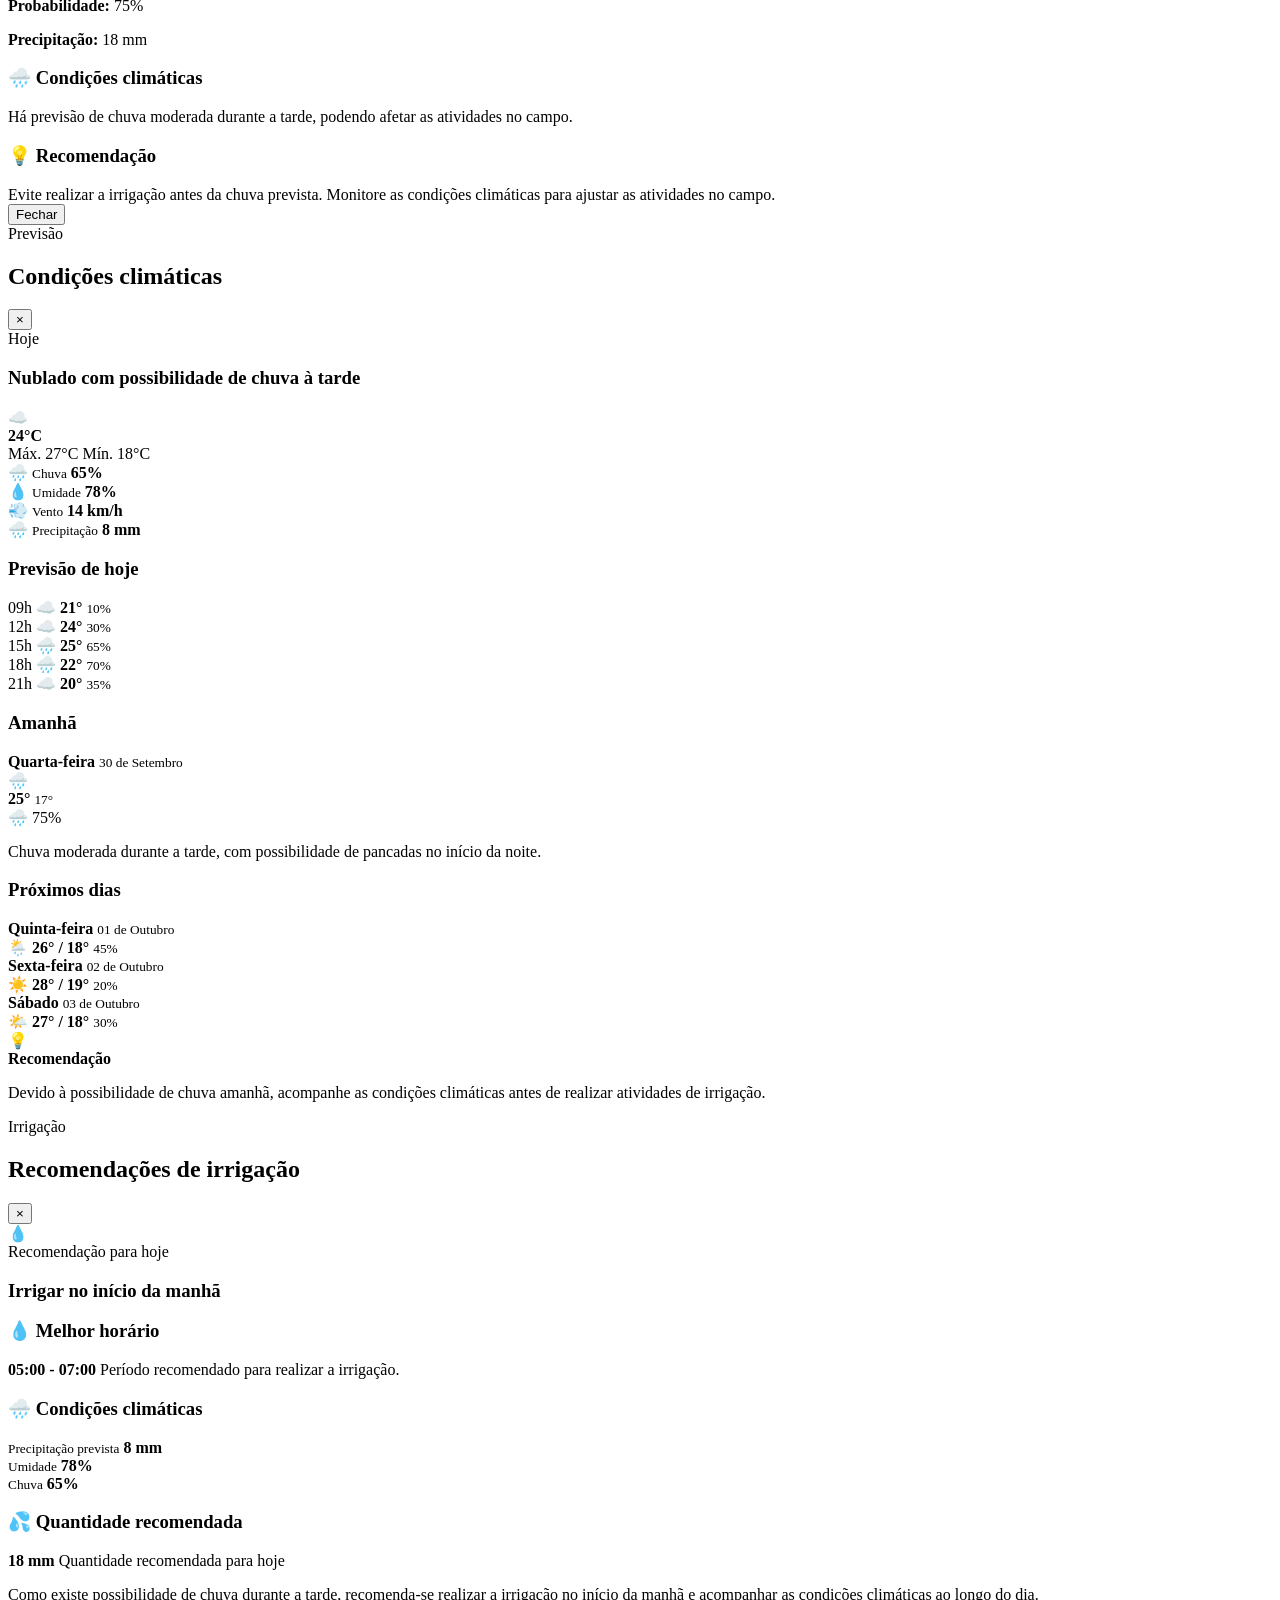
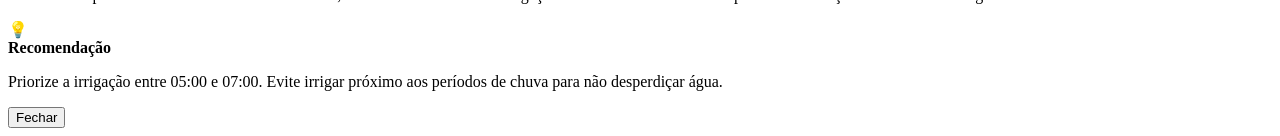
==== commit 03fb234f: "Add files via upload" ====
--- a/Green_Day/index.html
+++ b/Green_Day/index.html
@@ -7,6 +7,9 @@
 
     <title>Dashboard - Green Day</title>
     <link rel="stylesheet" href="https://cdnjs.cloudflare.com/ajax/libs/font-awesome/6.5.2/css/all.min.css">
+    <link rel="stylesheet" href="https://cdnjs.cloudflare.com/ajax/libs/font-awesome/6.5.2/css/all.min.css">
+    <link rel="stylesheet" href="/css/style.css">
+</head>
 </head>
 <!-- CSS -->
 <link rel="stylesheet" href="/css/style.css">
@@ -27,6 +30,7 @@
             <a href="/paginas/sobre.html">Sobre</a>
             <a href="/paginas/propriedades.html">Propriedades</a>
             <a href="/paginas/usuario.html">Usuários</a>
+            <a href="/paginas/solucoes.html">Soluções</a>
         </nav>
 
         <a href="/paginas/login.html" class="login">
@@ -121,7 +125,7 @@
                 </p>
             </div>
 
-            <button  class="btn-destaques" onclick="abrirDestaque()">Ver detalhes</button>
+            <button class="btn-destaques" onclick="abrirDestaque()">Ver detalhes</button>
 
         </div>
 
@@ -149,7 +153,7 @@
                         à tarde
                     </p>
 
-                    <a href="#">
+                    <a href="javascript:void(0)" onclick="abrirPrevisao()">
                         Ver previsão completa →
                     </a>
 
@@ -200,7 +204,7 @@
 
                     </div>
 
-                    <a href="#">
+                    <a href="#" id="btnIrrigacao">
                         Ver recomendações →
                     </a>
 
@@ -300,15 +304,15 @@
                     <!-- Redes sociais -->
                     <div class="redes">
 
-                        <a href="#">
+                        <a href="https://www.instagram.com/">
                             <i class="fa-brands fa-instagram"></i>
                         </a>
 
-                        <a href="#">
+                        <a href="https://x.com/">
                             <i class="fa-brands fa-x-twitter"></i>
                         </a>
 
-                        <a href="#">
+                        <a href="https://web.whatsapp.com/">
                             <i class="fa-brands fa-whatsapp"></i>
                         </a>
 
@@ -326,7 +330,7 @@
         </div>
 
     </footer>
-    
+
     <div id="modalDestaque" class="modal-overlay">
 
         <div class="modal-chuva">
@@ -389,8 +393,443 @@
 
     </script>
 
-
-    
+    <!-- JANELA DE PREVISÃO -->
+    <div id="modalPrevisao" class="modal-previsao">
+
+        <div class="conteudo-previsao">
+
+            <!-- Cabeçalho -->
+            <div class="cabecalho-previsao">
+
+                <div>
+                    <span class="titulo">Previsão</span>
+                    <h2>Condições climáticas</h2>
+                </div>
+
+                <button class="fechar" onclick="fecharPrevisao()">
+                    ×
+                </button>
+
+            </div>
+
+
+            <!-- HOJE -->
+            <div class="previsao-hoje">
+
+                <div class="dia-topo">
+                    <div>
+                        <span>Hoje</span>
+                        <h3>Nublado com possibilidade de chuva à tarde</h3>
+                    </div>
+
+                    <span class="icone-tempo">☁️</span>
+                </div>
+
+                <div class="temperatura">
+                    <strong>24°C</strong>
+
+                    <div>
+                        <span>Máx. 27°C</span>
+                        <span>Mín. 18°C</span>
+                    </div>
+                </div>
+
+
+                <!-- DADOS -->
+                <div class="dados-tempo">
+
+                    <div>
+                        <span>🌧️</span>
+                        <small>Chuva</small>
+                        <strong>65%</strong>
+                    </div>
+
+                    <div>
+                        <span>💧</span>
+                        <small>Umidade</small>
+                        <strong>78%</strong>
+                    </div>
+
+                    <div>
+                        <span>💨</span>
+                        <small>Vento</small>
+                        <strong>14 km/h</strong>
+                    </div>
+
+                    <div>
+                        <span>🌧️</span>
+                        <small>Precipitação</small>
+                        <strong>8 mm</strong>
+                    </div>
+
+                </div>
+
+            </div>
+
+
+            <!-- PREVISÃO POR HORÁRIO -->
+            <section class="bloco">
+
+                <h3>Previsão de hoje</h3>
+
+                <div class="horarios">
+
+                    <div>
+                        <span>09h</span>
+                        <b>☁️</b>
+                        <strong>21°</strong>
+                        <small>10%</small>
+                    </div>
+
+                    <div>
+                        <span>12h</span>
+                        <b>☁️</b>
+                        <strong>24°</strong>
+                        <small>30%</small>
+                    </div>
+
+                    <div>
+                        <span>15h</span>
+                        <b>🌧️</b>
+                        <strong>25°</strong>
+                        <small>65%</small>
+                    </div>
+
+                    <div>
+                        <span>18h</span>
+                        <b>🌧️</b>
+                        <strong>22°</strong>
+                        <small>70%</small>
+                    </div>
+
+                    <div>
+                        <span>21h</span>
+                        <b>☁️</b>
+                        <strong>20°</strong>
+                        <small>35%</small>
+                    </div>
+
+                </div>
+
+            </section>
+
+
+            <!-- AMANHÃ -->
+            <section class="bloco">
+
+                <h3>Amanhã</h3>
+
+                <div class="amanha">
+
+                    <div>
+                        <strong>Quarta-feira</strong>
+                        <small>30 de Setembro</small>
+                    </div>
+
+                    <span>🌧️</span>
+
+                    <div>
+                        <strong>25°</strong>
+                        <small>17°</small>
+                    </div>
+
+                    <div class="chance">
+                        🌧️ 75%
+                    </div>
+
+                </div>
+
+                <p class="descricao">
+                    Chuva moderada durante a tarde, com possibilidade
+                    de pancadas no início da noite.
+                </p>
+
+            </section>
+
+
+            <!-- PRÓXIMOS DIAS -->
+            <section class="bloco">
+
+                <h3>Próximos dias</h3>
+
+                <div class="lista-dias">
+
+                    <div class="dia">
+                        <div>
+                            <strong>Quinta-feira</strong>
+                            <small>01 de Outubro</small>
+                        </div>
+
+                        <span>🌦️</span>
+
+                        <strong>26° / 18°</strong>
+
+                        <small>45%</small>
+                    </div>
+
+
+                    <div class="dia">
+                        <div>
+                            <strong>Sexta-feira</strong>
+                            <small>02 de Outubro</small>
+                        </div>
+
+                        <span>☀️</span>
+
+                        <strong>28° / 19°</strong>
+
+                        <small>20%</small>
+                    </div>
+
+
+                    <div class="dia">
+                        <div>
+                            <strong>Sábado</strong>
+                            <small>03 de Outubro</small>
+                        </div>
+
+                        <span>🌤️</span>
+
+                        <strong>27° / 18°</strong>
+
+                        <small>30%</small>
+                    </div>
+
+                </div>
+
+            </section>
+
+
+            <!-- RECOMENDAÇÃO -->
+            <div class="recomendacao">
+
+                <span>💡</span>
+
+                <div>
+                    <strong>Recomendação</strong>
+
+                    <p>
+                        Devido à possibilidade de chuva amanhã,
+                        acompanhe as condições climáticas antes
+                        de realizar atividades de irrigação.
+                    </p>
+                </div>
+
+            </div>
+
+        </div>
+
+    </div>
+    <script>
+        function abrirDestaque() {
+            document.getElementById("modalDestaque").style.display = "flex";
+        }
+
+        function fecharDestaque() {
+            document.getElementById("modalDestaque").style.display = "none";
+        }
+
+
+        function abrirPrevisao() {
+            const modal = document.getElementById("modalPrevisao");
+
+            if (modal) {
+                modal.classList.add("ativo");
+            }
+        }
+
+        function fecharPrevisao() {
+            const modal = document.getElementById("modalPrevisao");
+
+            if (modal) {
+                modal.classList.remove("ativo");
+            }
+        }
+
+
+        document.addEventListener("DOMContentLoaded", function () {
+
+            const botaoPrevisao = document.getElementById("btnPrevisao");
+            const modalPrevisao = document.getElementById("modalPrevisao");
+
+            if (botaoPrevisao) {
+                botaoPrevisao.addEventListener("click", function (event) {
+                    event.preventDefault();
+                    abrirPrevisao();
+                });
+            }
+
+            if (modalPrevisao) {
+                modalPrevisao.addEventListener("click", function (event) {
+
+                    if (event.target === modalPrevisao) {
+                        fecharPrevisao();
+                    }
+
+                });
+            }
+
+        });
+    </script>
+    <!-- MODAL DE IRRIGAÇÃO -->
+<div id="modalIrrigacao" class="modal-irrigacao">
+
+    <div class="conteudo-irrigacao">
+
+        <div class="cabecalho-irrigacao">
+            <div>
+                <span class="titulo">Irrigação</span>
+                <h2>Recomendações de irrigação</h2>
+            </div>
+
+            <button class="fechar" onclick="fecharIrrigacao()">×</button>
+        </div>
+
+        <div class="resumo-irrigacao">
+
+            <div class="icone-irrigacao">
+                💧
+            </div>
+
+            <div>
+                <span>Recomendação para hoje</span>
+                <h3>Irrigar no início da manhã</h3>
+            </div>
+
+        </div>
+
+        <section class="bloco-irrigacao">
+
+            <h3>💧 Melhor horário</h3>
+
+            <div class="horario-irrigacao">
+                <strong>05:00 - 07:00</strong>
+                <span>Período recomendado para realizar a irrigação.</span>
+            </div>
+
+        </section>
+
+        <section class="bloco-irrigacao">
+
+            <h3>🌧️ Condições climáticas</h3>
+
+            <div class="dados-irrigacao">
+
+                <div>
+                    <small>Precipitação prevista</small>
+                    <strong>8 mm</strong>
+                </div>
+
+                <div>
+                    <small>Umidade</small>
+                    <strong>78%</strong>
+                </div>
+
+                <div>
+                    <small>Chuva</small>
+                    <strong>65%</strong>
+                </div>
+
+            </div>
+
+        </section>
+
+        <section class="bloco-irrigacao">
+
+            <h3>💦 Quantidade recomendada</h3>
+
+            <div class="quantidade-irrigacao">
+                <strong>18 mm</strong>
+                <span>Quantidade recomendada para hoje</span>
+            </div>
+
+            <p>
+                Como existe possibilidade de chuva durante a tarde,
+                recomenda-se realizar a irrigação no início da manhã
+                e acompanhar as condições climáticas ao longo do dia.
+            </p>
+
+        </section>
+
+        <div class="alerta-irrigacao">
+            <span>💡</span>
+
+            <div>
+                <strong>Recomendação</strong>
+
+                <p>
+                    Priorize a irrigação entre 05:00 e 07:00.
+                    Evite irrigar próximo aos períodos de chuva
+                    para não desperdiçar água.
+                </p>
+            </div>
+        </div>
+
+        <div class="rodape-irrigacao">
+            <button onclick="fecharIrrigacao()">
+                Fechar
+            </button>
+        </div>
+
+    </div>
+
+</div>
+<script>
+
+function abrirIrrigacao() {
+    const modal = document.getElementById("modalIrrigacao");
+
+    if (modal) {
+        modal.classList.add("ativo");
+    }
+}
+
+function fecharIrrigacao() {
+    const modal = document.getElementById("modalIrrigacao");
+
+    if (modal) {
+        modal.classList.remove("ativo");
+    }
+}
+
+
+document.addEventListener("DOMContentLoaded", function () {
+
+    const btnIrrigacao = document.getElementById("btnIrrigacao");
+    const modalIrrigacao = document.getElementById("modalIrrigacao");
+
+    if (btnIrrigacao) {
+
+        btnIrrigacao.addEventListener("click", function (event) {
+
+            event.preventDefault();
+
+            abrirIrrigacao();
+
+        });
+
+    }
+
+    if (modalIrrigacao) {
+
+        modalIrrigacao.addEventListener("click", function (event) {
+
+            if (event.target === modalIrrigacao) {
+
+                fecharIrrigacao();
+
+            }
+
+        });
+
+    }
+
+});
+
+</script>
+
+
+
 </body>
 
 </html>
